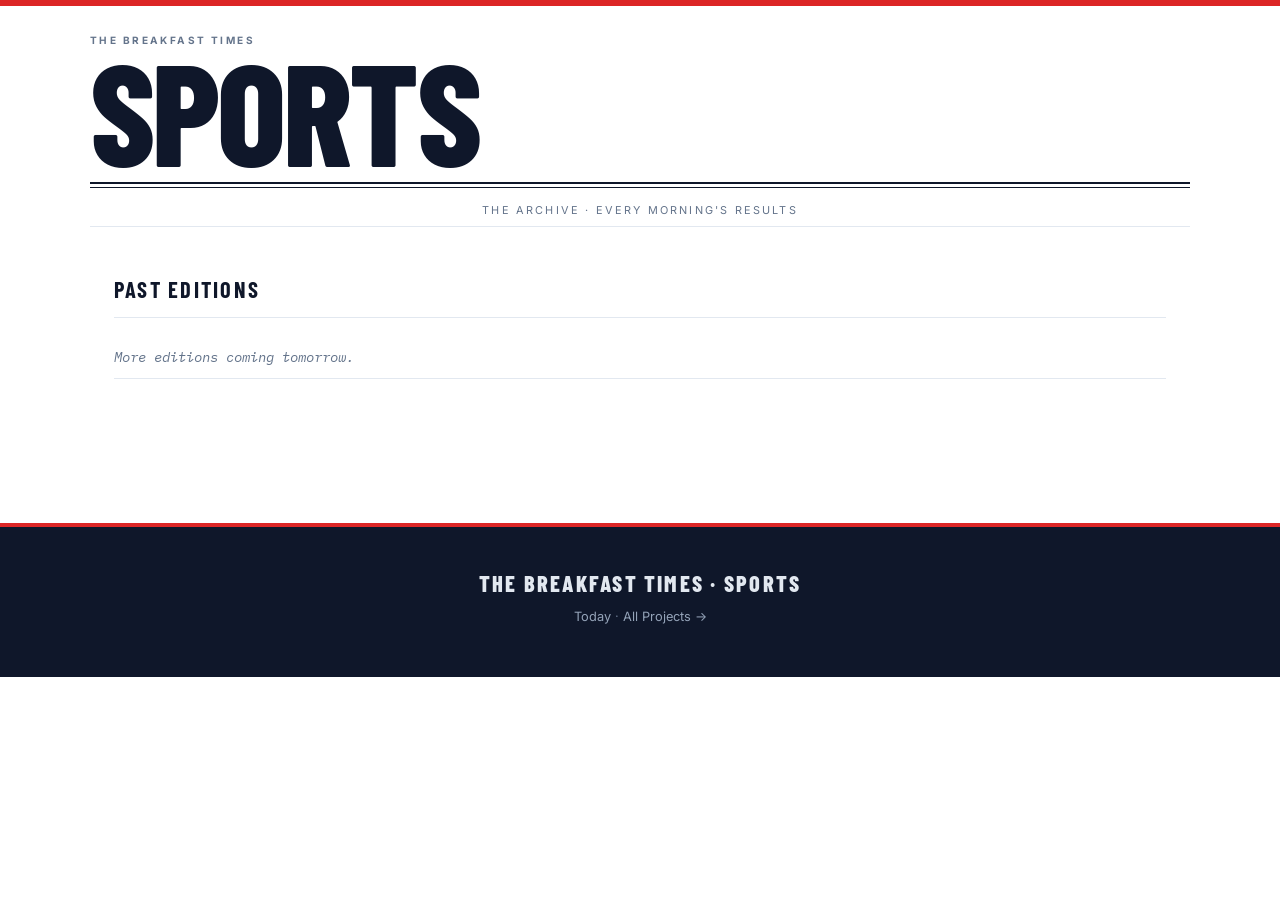
==== archive.html @ ad559685 "Initial commit: BT Sports Edition site structure" ====
<!DOCTYPE html>
<html lang="en">
<head>
<meta charset="utf-8">
<meta name="viewport" content="width=device-width, initial-scale=1">
<title>BT Sports — Archive</title>
<link rel="icon" href="assets/favicon.svg" type="image/svg+xml">
<link rel="preconnect" href="https://fonts.googleapis.com">
<link href="https://fonts.googleapis.com/css2?family=Barlow+Condensed:wght@700;800&family=Inter:wght@400;500&family=IBM+Plex+Mono:wght@400&display=swap" rel="stylesheet">
<link rel="stylesheet" href="assets/style.css">
<style>
  .arch-dow { font-family:'IBM Plex Mono',monospace; font-size:.72rem; color:var(--dim); margin-left:.8rem; }
</style>
</head>
<body>
<header class="masthead">
  <div class="mast-inner">
    <div class="mast-top">
      <div>
        <p class="mast-parent">The Breakfast Times</p>
        <h1 class="mast-title">SPORTS</h1>
      </div>
    </div>
    <div class="mast-rule"></div>
    <p class="tagline">The Archive · Every morning's results</p>
  </div>
</header>
<main class="content">
  <section class="archive-section">
    <h2 class="archive-h">Past Editions</h2>
    <ul class="archive-list">
      <li class="empty">More editions coming tomorrow.</li>
    </ul>
  </section>
</main>
<footer class="footer-band">
  <div class="footer-inner">
    <p class="foot-brand">THE BREAKFAST TIMES · SPORTS</p>
    <p class="foot-nav"><a href="index.html">Today</a> · <a href="https://adamdegoat.github.io">All Projects →</a></p>
  </div>
</footer>
</body>
</html>
---- assets/style.css ----
/* The Breakfast Times: Sports Edition
   Crisp white newsprint · Bold red · Barlow Condensed headlines */

:root {
  --paper:    #ffffff;
  --off:      #f8fafc;
  --ink:      #0f172a;
  --muted:    #64748b;
  --dim:      #94a3b8;
  --line:     #e2e8f0;
  --red:      #dc2626;
  --red2:     #ef4444;
  --green:    #15803d;
  --score-bg: #0f172a;
  color-scheme: light;
}

*  { box-sizing: border-box; margin: 0; padding: 0; }
html { scroll-behavior: smooth; }
body {
  background: var(--paper);
  color: var(--ink);
  font-family: 'Inter', system-ui, -apple-system, sans-serif;
  line-height: 1.6;
  -webkit-font-smoothing: antialiased;
}
a { color: var(--red); text-decoration: none; }
a:hover { color: var(--red2); }

/* ── Score ticker ─────────────────────────────────────────── */
.ticker {
  background: var(--score-bg);
  overflow: hidden;
  padding: .42rem 0;
  border-bottom: 3px solid var(--red);
}
.ticker-track {
  display: inline-flex;
  gap: 3rem;
  white-space: nowrap;
  animation: ticker-scroll 80s linear infinite;
}
.ticker:hover .ticker-track { animation-play-state: paused; }
@keyframes ticker-scroll {
  from { transform: translateX(0); }
  to   { transform: translateX(-50%); }
}
.tick-item {
  display: inline-flex;
  align-items: center;
  gap: .55rem;
  font-family: 'IBM Plex Mono', monospace;
  font-size: .68rem;
  letter-spacing: .03em;
}
.tick-sport  { color: #475569; font-size: .6rem; text-transform: uppercase; letter-spacing: .08em; }
.tick-result { color: #cbd5e1; }
.tick-win    { color: #4ade80; font-weight: 700; }
.tick-div    { color: #1e293b; }

/* ── Masthead ─────────────────────────────────────────────── */
.masthead {
  border-top: 6px solid var(--red);
  padding: 1.6rem 1.5rem .8rem;
}
.mast-inner {
  max-width: 1100px;
  margin: 0 auto;
}
.mast-top {
  display: flex;
  align-items: flex-end;
  justify-content: space-between;
  gap: 1.5rem;
}
.mast-parent {
  font-size: .63rem;
  font-weight: 700;
  text-transform: uppercase;
  letter-spacing: .24em;
  color: var(--muted);
  margin-bottom: .05rem;
}
.mast-title {
  font-family: 'Barlow Condensed', sans-serif;
  font-weight: 800;
  font-size: clamp(4.5rem, 14vw, 9rem);
  line-height: .85;
  text-transform: uppercase;
  letter-spacing: -.02em;
  color: var(--ink);
}
.mast-date-block {
  text-align: right;
  font-family: 'IBM Plex Mono', monospace;
  line-height: 1.55;
  flex: none;
}
.mast-edition  { font-size: .6rem; text-transform: uppercase; letter-spacing: .2em; color: var(--red); font-weight: 700; }
.mast-date-str { font-size: .82rem; font-weight: 700; color: var(--ink); }
.mast-coverage { font-size: .65rem; color: var(--muted); }
.mast-rule {
  border: none;
  border-top: 2px solid var(--ink);
  margin: .7rem 0 0;
  position: relative;
}
.mast-rule::after {
  content: '';
  display: block;
  border-top: 1px solid var(--ink);
  margin-top: 3px;
}
.tagline {
  font-size: .68rem;
  text-transform: uppercase;
  letter-spacing: .2em;
  color: var(--muted);
  text-align: center;
  padding: .42rem 0;
  border-bottom: 1px solid var(--line);
  margin-top: .45rem;
}

/* ── Main content ─────────────────────────────────────────── */
.content {
  max-width: 1100px;
  margin: 0 auto;
  padding: 0 1.5rem 4rem;
}

.day-narrative {
  font-family: 'Lora', Georgia, serif;
  font-style: italic;
  font-size: 1.05rem;
  line-height: 1.72;
  color: var(--muted);
  margin: 1.5rem 0 0;
  padding-bottom: 1.5rem;
  border-bottom: 1px solid var(--line);
}

/* ── Hero match ───────────────────────────────────────────── */
.hero {
  background: var(--score-bg);
  color: #e6edf3;
  border-radius: 10px;
  padding: 1.8rem 2rem;
  margin: 1.8rem 0 2.5rem;
}
.hero-label {
  font-family: 'Barlow Condensed', sans-serif;
  font-size: .85rem;
  font-weight: 700;
  text-transform: uppercase;
  letter-spacing: .22em;
  color: var(--red2);
  margin-bottom: .5rem;
}
.hero-headline {
  font-family: 'Barlow Condensed', sans-serif;
  font-weight: 800;
  font-size: clamp(1.8rem, 5vw, 2.8rem);
  line-height: 1.05;
  color: #fff;
  text-transform: uppercase;
  letter-spacing: -.01em;
  margin: 0 0 1.2rem;
}
.hero-score {
  display: flex;
  align-items: center;
  justify-content: center;
  gap: 1.5rem;
  margin: .6rem 0 1rem;
  flex-wrap: wrap;
}
.hero-team {
  font-family: 'Barlow Condensed', sans-serif;
  font-weight: 700;
  font-size: 1.7rem;
  flex: 1;
  min-width: 0;
  line-height: 1.1;
}
.hero-team.away { text-align: right; }
.hero-team.home { text-align: left; }
.hero-team.winner { color: #4ade80; }
.hero-team.loser  { color: #475569; }
.hero-nums {
  display: flex;
  align-items: center;
  gap: .5rem;
  flex: none;
}
.hero-num {
  font-family: 'IBM Plex Mono', monospace;
  font-size: 3.2rem;
  font-weight: 700;
  line-height: 1;
  min-width: 2rem;
  text-align: center;
}
.hero-num.win  { color: #4ade80; }
.hero-num.loss { color: #334155; }
.hero-sep   { color: #1e293b; font-size: 2.2rem; font-weight: 300; }
.hero-venue {
  font-family: 'IBM Plex Mono', monospace;
  font-size: .68rem;
  letter-spacing: .06em;
  color: #475569;
  text-align: center;
  margin: -.4rem 0 .8rem;
}
.hero-recap {
  font-family: 'Lora', Georgia, serif;
  font-style: italic;
  font-size: 1.02rem;
  line-height: 1.72;
  color: #94a3b8;
  padding-top: 1.2rem;
  border-top: 1px solid rgba(255,255,255,.07);
  margin: 0;
}

/* ── Sport sections ───────────────────────────────────────── */
.sport-section { margin: 2.5rem 0 0; }
.sport-header {
  display: flex;
  align-items: center;
  gap: .65rem;
  margin-bottom: 1rem;
  padding-bottom: .6rem;
  border-bottom: 1px solid var(--line);
}
.sport-emoji { font-size: 1.1rem; flex: none; }
.sport-name {
  font-family: 'Barlow Condensed', sans-serif;
  font-weight: 700;
  font-size: 1.3rem;
  text-transform: uppercase;
  letter-spacing: .1em;
}
.sport-count {
  font-family: 'IBM Plex Mono', monospace;
  font-size: .68rem;
  color: var(--dim);
  margin-left: auto;
}

/* ── Match cards grid ─────────────────────────────────────── */
.matches-grid {
  display: grid;
  grid-template-columns: repeat(auto-fill, minmax(240px, 1fr));
  gap: .9rem;
}
.match-card {
  border: 1px solid var(--line);
  border-radius: 8px;
  padding: .95rem 1.05rem;
  background: var(--off);
  transition: border-color .15s ease, box-shadow .15s ease;
}
.match-card:hover {
  border-color: var(--red);
  box-shadow: 0 4px 14px rgba(220,38,38,.09);
}
.team-block {
  display: flex;
  justify-content: space-between;
  align-items: stretch;
  gap: .6rem;
  margin-bottom: .6rem;
}
.team-rows { flex: 1; min-width: 0; display: flex; flex-direction: column; gap: .18rem; }
.team-name {
  font-family: 'Barlow Condensed', sans-serif;
  font-weight: 600;
  font-size: 1rem;
  letter-spacing: .01em;
  white-space: nowrap;
  overflow: hidden;
  text-overflow: ellipsis;
  line-height: 1.35;
}
.team-name.winner { color: var(--ink); font-weight: 700; }
.team-name.loser  { color: var(--muted); }
.score-col {
  display: flex;
  flex-direction: column;
  align-items: flex-end;
  gap: .18rem;
  flex: none;
}
.score-num {
  font-family: 'IBM Plex Mono', monospace;
  font-size: 1rem;
  font-weight: 700;
  line-height: 1.35;
  min-width: 1.6rem;
  text-align: right;
}
.score-num.win  { color: var(--green); }
.score-num.loss { color: var(--dim); }
.match-recap {
  font-size: .8rem;
  line-height: 1.52;
  color: var(--muted);
  padding-top: .55rem;
  border-top: 1px solid var(--line);
  margin: 0;
}

/* ── Archive page ─────────────────────────────────────────── */
.archive-section { margin: 2rem 0; }
.archive-h {
  font-family: 'Barlow Condensed', sans-serif;
  font-weight: 700;
  font-size: 1.4rem;
  text-transform: uppercase;
  letter-spacing: .1em;
  margin-bottom: 1rem;
  padding-bottom: .6rem;
  border-bottom: 1px solid var(--line);
}
.archive-list { list-style: none; }
.archive-list li {
  padding: .65rem 0;
  border-bottom: 1px solid var(--line);
  font-family: 'IBM Plex Mono', monospace;
  font-size: .9rem;
}
.archive-list li a { color: var(--ink); font-weight: 600; }
.archive-list li a:hover { color: var(--red); }
.archive-list .empty { color: var(--muted); font-style: italic; }

/* ── Footer ───────────────────────────────────────────────── */
.footer-band {
  background: var(--score-bg);
  color: #64748b;
  padding: 2.4rem 1.5rem;
  margin-top: 3rem;
  border-top: 4px solid var(--red);
}
.footer-inner {
  max-width: 1100px;
  margin: 0 auto;
  text-align: center;
}
.foot-brand {
  font-family: 'Barlow Condensed', sans-serif;
  font-weight: 800;
  font-size: 1.4rem;
  text-transform: uppercase;
  letter-spacing: .1em;
  color: #e2e8f0;
  margin-bottom: .35rem;
}
.foot-tag {
  font-size: .72rem;
  text-transform: uppercase;
  letter-spacing: .22em;
  margin-bottom: 1rem;
}
.foot-nav {
  font-size: .8rem;
  margin-bottom: .7rem;
}
.foot-nav a { color: #94a3b8; }
.foot-nav a:hover { color: var(--red2); }
.foot-fine { font-size: .68rem; color: #334155; }

/* ── Responsive ───────────────────────────────────────────── */
@media (max-width: 700px) {
  .masthead { padding: 1.2rem 1rem .6rem; }
  .mast-top { flex-direction: column; align-items: flex-start; gap: .5rem; }
  .mast-date-block { text-align: left; }
  .content { padding: 0 1rem 3rem; }
  .hero { padding: 1.3rem 1.1rem; border-radius: 8px; }
  .hero-score { gap: .8rem; }
  .hero-num { font-size: 2.4rem; }
  .matches-grid { grid-template-columns: 1fr 1fr; }
}
@media (max-width: 480px) {
  .matches-grid { grid-template-columns: 1fr; }
}
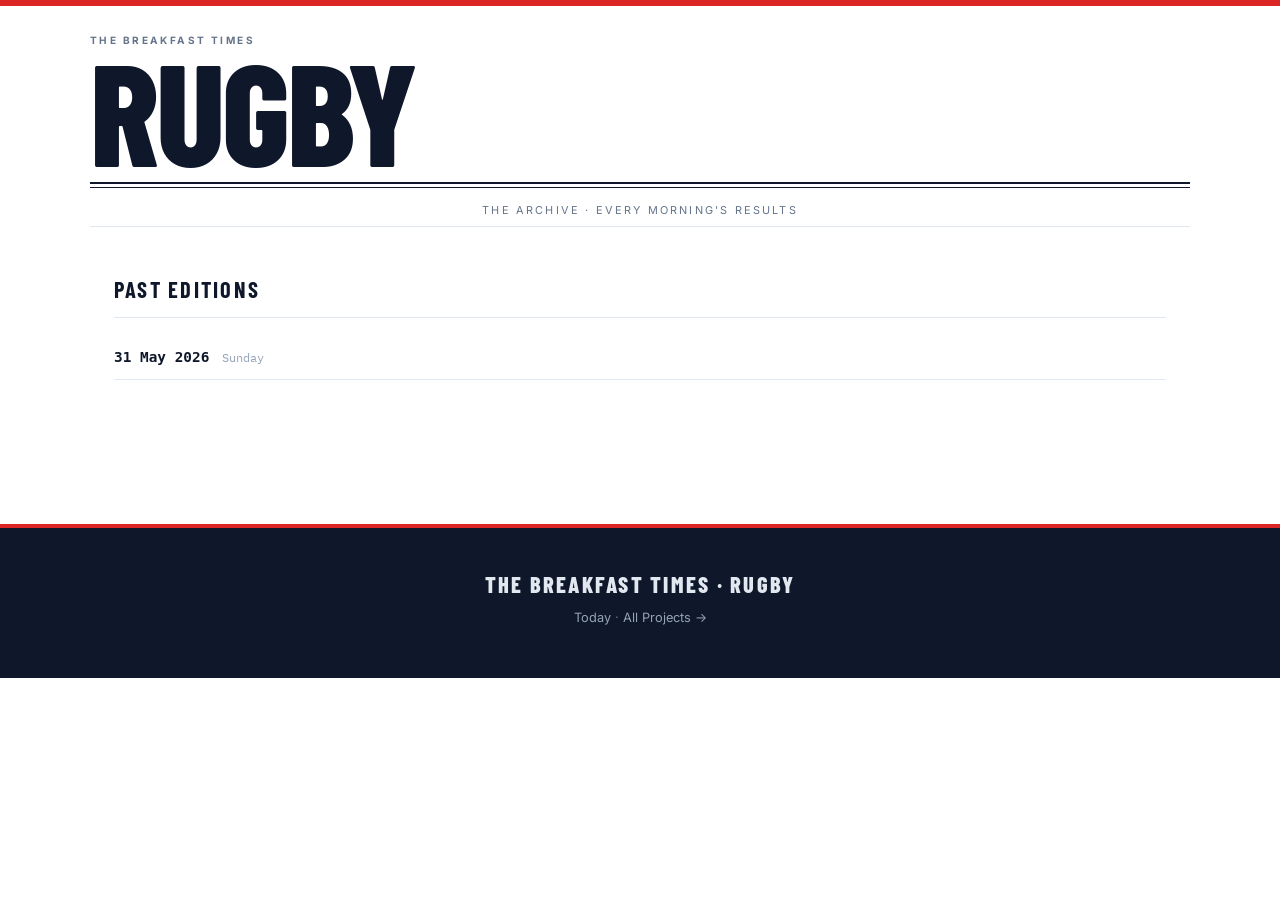
==== commit 71568fda: "Rugby digest 2026-05-31: 3 results, coaching tips" ====
--- a/archive.html
+++ b/archive.html
@@ -3,7 +3,7 @@
 <head>
 <meta charset="utf-8">
 <meta name="viewport" content="width=device-width, initial-scale=1">
-<title>BT Sports — Archive</title>
+<title>BT Rugby — Archive</title>
 <link rel="icon" href="assets/favicon.svg" type="image/svg+xml">
 <link rel="preconnect" href="https://fonts.googleapis.com">
 <link href="https://fonts.googleapis.com/css2?family=Barlow+Condensed:wght@700;800&family=Inter:wght@400;500&family=IBM+Plex+Mono:wght@400&display=swap" rel="stylesheet">
@@ -18,7 +18,7 @@
     <div class="mast-top">
       <div>
         <p class="mast-parent">The Breakfast Times</p>
-        <h1 class="mast-title">SPORTS</h1>
+        <h1 class="mast-title">RUGBY</h1>
       </div>
     </div>
     <div class="mast-rule"></div>
@@ -29,15 +29,15 @@
   <section class="archive-section">
     <h2 class="archive-h">Past Editions</h2>
     <ul class="archive-list">
-      <li class="empty">More editions coming tomorrow.</li>
+    <li><a href="digests/2026-05-31.html">31 May 2026</a><span class="arch-dow">Sunday</span></li>
     </ul>
   </section>
 </main>
 <footer class="footer-band">
   <div class="footer-inner">
-    <p class="foot-brand">THE BREAKFAST TIMES · SPORTS</p>
+    <p class="foot-brand">THE BREAKFAST TIMES · RUGBY</p>
     <p class="foot-nav"><a href="index.html">Today</a> · <a href="https://adamdegoat.github.io">All Projects →</a></p>
   </div>
 </footer>
 </body>
-</html>
+</html>
--- a/assets/style.css
+++ b/assets/style.css
@@ -140,7 +140,7 @@
   border-bottom: 1px solid var(--line);
 }
 
-/* ── Hero match ───────────────────────────────────────────── */
+/* ── Hero match with club badges ──────────────────────────── */
 .hero {
   background: var(--score-bg);
   color: #e6edf3;
@@ -165,33 +165,59 @@
   color: #fff;
   text-transform: uppercase;
   letter-spacing: -.01em;
-  margin: 0 0 1.2rem;
-}
-.hero-score {
-  display: flex;
-  align-items: center;
-  justify-content: center;
-  gap: 1.5rem;
-  margin: .6rem 0 1rem;
+  margin: 0 0 1rem;
+}
+.hero-matchup {
+  display: flex;
+  align-items: center;
+  justify-content: space-between;
+  gap: 1rem;
+  margin: .8rem 0 .6rem;
   flex-wrap: wrap;
 }
-.hero-team {
-  font-family: 'Barlow Condensed', sans-serif;
-  font-weight: 700;
-  font-size: 1.7rem;
+.hero-club {
+  display: flex;
+  flex-direction: column;
+  align-items: center;
+  gap: .55rem;
   flex: 1;
   min-width: 0;
-  line-height: 1.1;
-}
-.hero-team.away { text-align: right; }
-.hero-team.home { text-align: left; }
-.hero-team.winner { color: #4ade80; }
-.hero-team.loser  { color: #475569; }
-.hero-nums {
+}
+.hero-badge {
+  width: 90px;
+  height: 90px;
+  object-fit: contain;
+  filter: drop-shadow(0 4px 12px rgba(0,0,0,.5));
+  transition: transform .2s ease;
+}
+.hero:hover .hero-badge { transform: scale(1.05); }
+.badge-missing.hero-badge {
+  display: block;
+  width: 90px;
+  height: 90px;
+  background: rgba(255,255,255,.05);
+  border-radius: 50%;
+  border: 1px solid rgba(255,255,255,.08);
+}
+.hero-club-name {
+  font-family: 'Barlow Condensed', sans-serif;
+  font-weight: 700;
+  font-size: 1.3rem;
+  text-align: center;
+  line-height: 1.15;
+  max-width: 10rem;
+}
+.hero-club.winner .hero-club-name { color: #4ade80; }
+.hero-club.loser  .hero-club-name { color: #64748b; }
+.hero-scoreline {
   display: flex;
   align-items: center;
   gap: .5rem;
   flex: none;
+  padding: .6rem 1.2rem;
+  background: rgba(255,255,255,.04);
+  border: 1px solid rgba(255,255,255,.06);
+  border-radius: 10px;
 }
 .hero-num {
   font-family: 'IBM Plex Mono', monospace;
@@ -210,7 +236,7 @@
   letter-spacing: .06em;
   color: #475569;
   text-align: center;
-  margin: -.4rem 0 .8rem;
+  margin: .2rem 0 .8rem;
 }
 .hero-recap {
   font-family: 'Lora', Georgia, serif;
@@ -248,10 +274,10 @@
   margin-left: auto;
 }
 
-/* ── Match cards grid ─────────────────────────────────────── */
+/* ── Match cards with club badges ─────────────────────────── */
 .matches-grid {
   display: grid;
-  grid-template-columns: repeat(auto-fill, minmax(240px, 1fr));
+  grid-template-columns: repeat(auto-fill, minmax(250px, 1fr));
   gap: .9rem;
 }
 .match-card {
@@ -265,14 +291,31 @@
   border-color: var(--red);
   box-shadow: 0 4px 14px rgba(220,38,38,.09);
 }
-.team-block {
-  display: flex;
-  justify-content: space-between;
-  align-items: stretch;
-  gap: .6rem;
-  margin-bottom: .6rem;
-}
-.team-rows { flex: 1; min-width: 0; display: flex; flex-direction: column; gap: .18rem; }
+.match-teams {
+  display: flex;
+  flex-direction: column;
+  gap: .5rem;
+  margin-bottom: .7rem;
+}
+.match-team {
+  display: flex;
+  align-items: center;
+  gap: .55rem;
+}
+.team-badge {
+  width: 32px;
+  height: 32px;
+  object-fit: contain;
+  flex: none;
+  border-radius: 3px;
+}
+.badge-missing.team-badge {
+  display: block;
+  width: 32px;
+  height: 32px;
+  background: var(--line);
+  border-radius: 50%;
+}
 .team-name {
   font-family: 'Barlow Condensed', sans-serif;
   font-weight: 600;
@@ -281,24 +324,20 @@
   white-space: nowrap;
   overflow: hidden;
   text-overflow: ellipsis;
-  line-height: 1.35;
-}
-.team-name.winner { color: var(--ink); font-weight: 700; }
-.team-name.loser  { color: var(--muted); }
-.score-col {
-  display: flex;
-  flex-direction: column;
-  align-items: flex-end;
-  gap: .18rem;
+  flex: 1;
+  min-width: 0;
+  line-height: 1.3;
+}
+.match-team.winner .team-name { color: var(--ink); font-weight: 700; }
+.match-team.loser  .team-name { color: var(--muted); }
+.score-num {
+  font-family: 'IBM Plex Mono', monospace;
+  font-size: 1rem;
+  font-weight: 700;
+  line-height: 1.3;
+  min-width: 1.8rem;
+  text-align: right;
   flex: none;
-}
-.score-num {
-  font-family: 'IBM Plex Mono', monospace;
-  font-size: 1rem;
-  font-weight: 700;
-  line-height: 1.35;
-  min-width: 1.6rem;
-  text-align: right;
 }
 .score-num.win  { color: var(--green); }
 .score-num.loss { color: var(--dim); }
@@ -308,6 +347,74 @@
   color: var(--muted);
   padding-top: .55rem;
   border-top: 1px solid var(--line);
+  margin: 0;
+}
+
+/* ── Coaching Corner ──────────────────────────────────────── */
+.tips-section {
+  margin: 3.5rem 0 0;
+  background: #052e16;
+  border-radius: 12px;
+  padding: 2rem 1.8rem 2.2rem;
+  border: 1px solid #14532d;
+}
+.tips-header { margin-bottom: 1.6rem; text-align: center; }
+.tips-title {
+  font-family: 'Barlow Condensed', sans-serif;
+  font-weight: 800;
+  font-size: 2rem;
+  text-transform: uppercase;
+  letter-spacing: .12em;
+  color: #bbf7d0;
+  margin: 0 0 .3rem;
+}
+.tips-sub {
+  font-size: .72rem;
+  text-transform: uppercase;
+  letter-spacing: .18em;
+  color: #4ade80;
+  font-weight: 600;
+}
+.tips-grid {
+  display: grid;
+  grid-template-columns: repeat(auto-fill, minmax(190px, 1fr));
+  gap: 1rem;
+}
+.tip-card {
+  background: rgba(255,255,255,.04);
+  border: 1px solid rgba(74,222,128,.14);
+  border-radius: 8px;
+  padding: 1.1rem 1rem;
+}
+.tip-cat-row {
+  display: flex;
+  align-items: center;
+  gap: .45rem;
+  margin-bottom: .55rem;
+}
+.tip-icon { font-size: 1.05rem; flex: none; }
+.tip-cat {
+  font-family: 'IBM Plex Mono', monospace;
+  font-size: .62rem;
+  font-weight: 700;
+  letter-spacing: .14em;
+  color: #4ade80;
+  text-transform: uppercase;
+}
+.tip-title {
+  font-family: 'Barlow Condensed', sans-serif;
+  font-weight: 700;
+  font-size: 1.05rem;
+  text-transform: uppercase;
+  letter-spacing: .04em;
+  color: #f0fdf4;
+  margin: 0 0 .5rem;
+  line-height: 1.15;
+}
+.tip-body {
+  font-size: .8rem;
+  line-height: 1.58;
+  color: #86efac;
   margin: 0;
 }
 
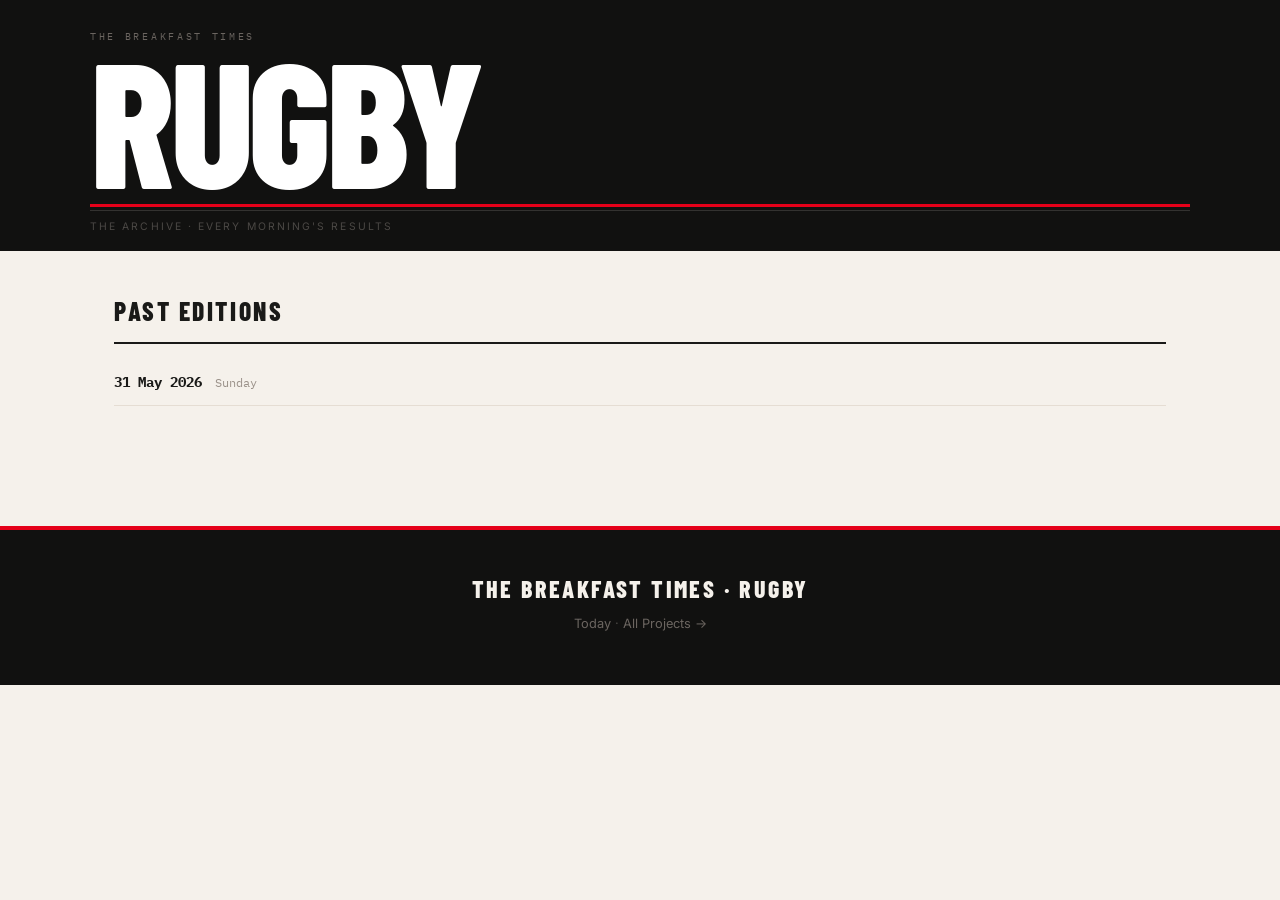
==== commit e04b91ec: "Rugby 2026-05-31 — Clarkson edition: 3 results + sommelier" ====
--- a/archive.html
+++ b/archive.html
@@ -1,30 +1,19 @@
 <!DOCTYPE html>
-<html lang="en">
-<head>
-<meta charset="utf-8">
-<meta name="viewport" content="width=device-width, initial-scale=1">
+<html lang="en"><head>
+<meta charset="utf-8"><meta name="viewport" content="width=device-width, initial-scale=1">
 <title>BT Rugby — Archive</title>
 <link rel="icon" href="assets/favicon.svg" type="image/svg+xml">
 <link rel="preconnect" href="https://fonts.googleapis.com">
 <link href="https://fonts.googleapis.com/css2?family=Barlow+Condensed:wght@700;800&family=Inter:wght@400;500&family=IBM+Plex+Mono:wght@400&display=swap" rel="stylesheet">
 <link rel="stylesheet" href="assets/style.css">
-<style>
-  .arch-dow { font-family:'IBM Plex Mono',monospace; font-size:.72rem; color:var(--dim); margin-left:.8rem; }
-</style>
-</head>
-<body>
-<header class="masthead">
-  <div class="mast-inner">
-    <div class="mast-top">
-      <div>
-        <p class="mast-parent">The Breakfast Times</p>
-        <h1 class="mast-title">RUGBY</h1>
-      </div>
-    </div>
-    <div class="mast-rule"></div>
-    <p class="tagline">The Archive · Every morning's results</p>
-  </div>
-</header>
+<style>.arch-dow{font-family:'IBM Plex Mono',monospace;font-size:.72rem;color:var(--dim);margin-left:.8rem}</style>
+</head><body>
+<header class="masthead"><div class="mast-inner">
+  <p class="mast-parent">The Breakfast Times</p>
+  <div class="mast-main-row"><h1 class="mast-title">RUGBY</h1></div>
+  <div class="mast-rule-double"><div class="mast-rule-thick"></div><div class="mast-rule-thin"></div></div>
+  <p class="mast-tagline">The Archive · Every morning's results</p>
+</div></header>
 <main class="content">
   <section class="archive-section">
     <h2 class="archive-h">Past Editions</h2>
@@ -33,11 +22,8 @@
     </ul>
   </section>
 </main>
-<footer class="footer-band">
-  <div class="footer-inner">
-    <p class="foot-brand">THE BREAKFAST TIMES · RUGBY</p>
-    <p class="foot-nav"><a href="index.html">Today</a> · <a href="https://adamdegoat.github.io">All Projects →</a></p>
-  </div>
-</footer>
-</body>
-</html>+<footer class="footer-band"><div class="footer-inner">
+  <p class="foot-brand">THE BREAKFAST TIMES · RUGBY</p>
+  <p class="foot-nav"><a href="index.html">Today</a> · <a href="https://adamdegoat.github.io">All Projects →</a></p>
+</div></footer>
+</body></html>
--- a/assets/style.css
+++ b/assets/style.css
@@ -1,24 +1,26 @@
-/* The Breakfast Times: Sports Edition
-   Crisp white newsprint · Bold red · Barlow Condensed headlines */
+/* The Breakfast Times: Rugby — Clarkson Edition
+   Warm newsprint · Massive headlines · Wine-bar sommelier */
 
 :root {
-  --paper:    #ffffff;
-  --off:      #f8fafc;
-  --ink:      #0f172a;
-  --muted:    #64748b;
-  --dim:      #94a3b8;
-  --line:     #e2e8f0;
-  --red:      #dc2626;
-  --red2:     #ef4444;
-  --green:    #15803d;
-  --score-bg: #0f172a;
+  --bg:      #f5f1eb;
+  --card:    #fffcf7;
+  --ink:     #1a1a18;
+  --muted:   #6b6560;
+  --dim:     #9a9189;
+  --line:    #e5ddd3;
+  --red:     #e50019;
+  --red2:    #ff1f32;
+  --dark:    #111110;
+  --dark2:   #1c1b19;
+  --gold:    #b8841a;
+  --gold2:   #e8a82c;
   color-scheme: light;
 }
 
-*  { box-sizing: border-box; margin: 0; padding: 0; }
+* { box-sizing: border-box; margin: 0; padding: 0; }
 html { scroll-behavior: smooth; }
 body {
-  background: var(--paper);
+  background: var(--bg);
   color: var(--ink);
   font-family: 'Inter', system-ui, -apple-system, sans-serif;
   line-height: 1.6;
@@ -29,9 +31,9 @@
 
 /* ── Score ticker ─────────────────────────────────────────── */
 .ticker {
-  background: var(--score-bg);
+  background: var(--dark);
   overflow: hidden;
-  padding: .42rem 0;
+  padding: .45rem 0;
   border-bottom: 3px solid var(--red);
 }
 .ticker-track {
@@ -48,446 +50,775 @@
 .tick-item {
   display: inline-flex;
   align-items: center;
-  gap: .55rem;
+  gap: .6rem;
   font-family: 'IBM Plex Mono', monospace;
   font-size: .68rem;
-  letter-spacing: .03em;
-}
-.tick-sport  { color: #475569; font-size: .6rem; text-transform: uppercase; letter-spacing: .08em; }
-.tick-result { color: #cbd5e1; }
-.tick-win    { color: #4ade80; font-weight: 700; }
-.tick-div    { color: #1e293b; }
-
-/* ── Masthead ─────────────────────────────────────────────── */
+  letter-spacing: .04em;
+}
+.tick-sport  { color: #4b4845; font-size: .6rem; text-transform: uppercase; letter-spacing: .1em; }
+.tick-result { color: #c8c0b8; }
+.tick-win    { color: #f0b429; font-weight: 700; }
+
+/* ── Masthead — large & dramatic ──────────────────────────── */
 .masthead {
-  border-top: 6px solid var(--red);
-  padding: 1.6rem 1.5rem .8rem;
-}
-.mast-inner {
-  max-width: 1100px;
-  margin: 0 auto;
-}
-.mast-top {
+  background: var(--dark);
+  color: #f5f1eb;
+  padding: 1.8rem 1.5rem 1rem;
+}
+.mast-inner { max-width: 1100px; margin: 0 auto; }
+.mast-parent {
+  font-family: 'IBM Plex Mono', monospace;
+  font-size: .6rem;
+  text-transform: uppercase;
+  letter-spacing: .28em;
+  color: #6b6560;
+  margin-bottom: .2rem;
+}
+.mast-main-row {
   display: flex;
   align-items: flex-end;
   justify-content: space-between;
-  gap: 1.5rem;
-}
-.mast-parent {
-  font-size: .63rem;
-  font-weight: 700;
-  text-transform: uppercase;
-  letter-spacing: .24em;
-  color: var(--muted);
-  margin-bottom: .05rem;
+  gap: 1rem;
 }
 .mast-title {
   font-family: 'Barlow Condensed', sans-serif;
   font-weight: 800;
-  font-size: clamp(4.5rem, 14vw, 9rem);
-  line-height: .85;
-  text-transform: uppercase;
-  letter-spacing: -.02em;
-  color: var(--ink);
+  font-size: clamp(5rem, 18vw, 11rem);
+  line-height: .82;
+  text-transform: uppercase;
+  letter-spacing: -.03em;
+  color: #fff;
 }
 .mast-date-block {
+  font-family: 'IBM Plex Mono', monospace;
   text-align: right;
-  font-family: 'IBM Plex Mono', monospace;
-  line-height: 1.55;
+  line-height: 1.6;
   flex: none;
-}
-.mast-edition  { font-size: .6rem; text-transform: uppercase; letter-spacing: .2em; color: var(--red); font-weight: 700; }
-.mast-date-str { font-size: .82rem; font-weight: 700; color: var(--ink); }
-.mast-coverage { font-size: .65rem; color: var(--muted); }
-.mast-rule {
-  border: none;
-  border-top: 2px solid var(--ink);
-  margin: .7rem 0 0;
-  position: relative;
-}
-.mast-rule::after {
-  content: '';
-  display: block;
-  border-top: 1px solid var(--ink);
-  margin-top: 3px;
-}
-.tagline {
-  font-size: .68rem;
+  padding-bottom: .4rem;
+}
+.mast-edition  { font-size: .58rem; text-transform: uppercase; letter-spacing: .22em; color: var(--red); font-weight: 700; }
+.mast-date-str { font-size: .82rem; font-weight: 700; color: #f5f1eb; }
+.mast-coverage { font-size: .65rem; color: #6b6560; }
+.mast-rule-double { margin: .8rem 0 0; }
+.mast-rule-thick  { border-top: 3px solid var(--red); }
+.mast-rule-thin   { border-top: 1px solid #333230; margin-top: 3px; }
+.mast-tagline {
+  font-size: .65rem;
   text-transform: uppercase;
   letter-spacing: .2em;
-  color: var(--muted);
-  text-align: center;
-  padding: .42rem 0;
-  border-bottom: 1px solid var(--line);
-  margin-top: .45rem;
+  color: #4b4845;
+  padding: .45rem 0 0;
 }
 
 /* ── Main content ─────────────────────────────────────────── */
 .content {
   max-width: 1100px;
   margin: 0 auto;
-  padding: 0 1.5rem 4rem;
-}
-
+  padding: 0 1.5rem 5rem;
+}
+
+/* ── Day narrative (pull-quote style) ────────────────────── */
 .day-narrative {
+  font-family: 'Lora', Georgia, serif;
+  font-style: italic;
+  font-size: 1.18rem;
+  line-height: 1.68;
+  color: var(--ink);
+  margin: 2rem 0 0;
+  padding: 1.5rem 0 1.5rem 1.8rem;
+  border-left: 4px solid var(--red);
+  border-bottom: 1px solid var(--line);
+}
+
+/* ── Hero — big & cinematic ───────────────────────────────── */
+.hero {
+  background: var(--dark);
+  color: #f0ebe2;
+  border-radius: 0;
+  padding: 2.5rem 2.2rem 2.2rem;
+  margin: 2rem -1.5rem 0;
+  position: relative;
+  overflow: hidden;
+}
+.hero::before {
+  content: '';
+  position: absolute;
+  top: 0; left: 0; right: 0;
+  height: 4px;
+  background: var(--red);
+}
+.hero-eyebrow {
+  font-family: 'IBM Plex Mono', monospace;
+  font-size: .65rem;
+  text-transform: uppercase;
+  letter-spacing: .22em;
+  color: var(--red);
+  font-weight: 700;
+  margin-bottom: .7rem;
+}
+.hero-league { color: #6b6560; }
+.hero-headline {
+  font-family: 'Barlow Condensed', sans-serif;
+  font-weight: 800;
+  font-size: clamp(2.2rem, 6vw, 4rem);
+  line-height: .95;
+  color: #fff;
+  text-transform: uppercase;
+  letter-spacing: -.02em;
+  margin: 0 0 1.5rem;
+  max-width: 20ch;
+}
+.hero-matchup {
+  display: flex;
+  align-items: center;
+  justify-content: space-between;
+  gap: 1.5rem;
+  margin: 0 0 1rem;
+  flex-wrap: wrap;
+}
+.hero-club {
+  display: flex;
+  flex-direction: column;
+  align-items: center;
+  gap: .6rem;
+  flex: 1;
+  min-width: 0;
+}
+.hero-badge {
+  width: 100px; height: 100px;
+  object-fit: contain;
+  filter: drop-shadow(0 6px 16px rgba(0,0,0,.6));
+  transition: transform .25s ease;
+}
+.hero:hover .hero-badge { transform: scale(1.06); }
+.badge-missing.hero-badge {
+  display: block;
+  width: 100px; height: 100px;
+  background: rgba(255,255,255,.04);
+  border-radius: 50%;
+  border: 1px solid rgba(255,255,255,.06);
+}
+.hero-club-name {
+  font-family: 'Barlow Condensed', sans-serif;
+  font-weight: 700;
+  font-size: 1.45rem;
+  text-align: center;
+  line-height: 1.1;
+  max-width: 9rem;
+}
+.hero-club.winner .hero-club-name { color: #f0b429; }
+.hero-club.loser  .hero-club-name { color: #4b4845; }
+.hero-scoreline {
+  display: flex;
+  align-items: center;
+  gap: .6rem;
+  flex: none;
+}
+.hero-num {
+  font-family: 'Barlow Condensed', sans-serif;
+  font-weight: 800;
+  font-size: 5.5rem;
+  line-height: 1;
+  min-width: 2.5rem;
+  text-align: center;
+  letter-spacing: -.04em;
+}
+.hero-num.win  { color: #f0b429; }
+.hero-num.loss { color: #2a2927; }
+.hero-sep { color: #2a2927; font-size: 3.5rem; font-weight: 300; line-height: 1; }
+.hero-venue {
+  font-family: 'IBM Plex Mono', monospace;
+  font-size: .65rem;
+  letter-spacing: .08em;
+  color: #4b4845;
+  text-align: center;
+  margin: -.2rem 0 .8rem;
+}
+.hero-recap {
   font-family: 'Lora', Georgia, serif;
   font-style: italic;
   font-size: 1.05rem;
   line-height: 1.72;
+  color: #9a9189;
+  padding-top: 1.4rem;
+  border-top: 1px solid rgba(255,255,255,.06);
+  margin: 0 0 1.2rem;
+}
+.hero-verdict {
+  display: inline-block;
+  background: var(--vc, #475569);
+  color: #fff;
+  font-family: 'Barlow Condensed', sans-serif;
+  font-weight: 800;
+  font-size: .85rem;
+  text-transform: uppercase;
+  letter-spacing: .16em;
+  padding: .35rem .9rem;
+  border-radius: 3px;
+}
+
+/* ── Editorial section header ─────────────────────────────── */
+.editorial-header {
+  margin: 0 0 1.6rem;
+  text-align: center;
+  padding: 2.5rem 0 0;
+}
+.editorial-rule {
+  border-top: 2px solid var(--ink);
+  margin: .5rem 0;
+}
+.editorial-title {
+  font-family: 'Barlow Condensed', sans-serif;
+  font-weight: 800;
+  font-size: 2.2rem;
+  text-transform: uppercase;
+  letter-spacing: .1em;
+  margin: .5rem 0;
+}
+.editorial-sub {
+  font-family: 'Lora', Georgia, serif;
+  font-style: italic;
+  font-size: .9rem;
   color: var(--muted);
-  margin: 1.5rem 0 0;
-  padding-bottom: 1.5rem;
-  border-bottom: 1px solid var(--line);
-}
-
-/* ── Hero match with club badges ──────────────────────────── */
-.hero {
-  background: var(--score-bg);
-  color: #e6edf3;
-  border-radius: 10px;
-  padding: 1.8rem 2rem;
-  margin: 1.8rem 0 2.5rem;
-}
-.hero-label {
-  font-family: 'Barlow Condensed', sans-serif;
-  font-size: .85rem;
+  display: block;
+  margin: .3rem 0;
+}
+
+/* ── League sections ──────────────────────────────────────── */
+.sport-section { margin: 2rem 0 0; }
+.section-rule-header {
+  display: flex;
+  align-items: center;
+  gap: .65rem;
+  margin-bottom: 1rem;
+  padding-bottom: .55rem;
+  border-bottom: 2px solid var(--ink);
+}
+.sport-emoji { font-size: 1.1rem; flex: none; }
+.sport-name {
+  font-family: 'Barlow Condensed', sans-serif;
   font-weight: 700;
-  text-transform: uppercase;
-  letter-spacing: .22em;
-  color: var(--red2);
-  margin-bottom: .5rem;
-}
-.hero-headline {
+  font-size: 1.4rem;
+  text-transform: uppercase;
+  letter-spacing: .1em;
+}
+.sport-count {
+  font-family: 'IBM Plex Mono', monospace;
+  font-size: .65rem;
+  color: var(--dim);
+  margin-left: auto;
+}
+
+/* ── Match cards ──────────────────────────────────────────── */
+.matches-grid {
+  display: grid;
+  grid-template-columns: repeat(auto-fill, minmax(250px, 1fr));
+  gap: 1rem;
+}
+.match-card {
+  border: 1px solid var(--line);
+  border-radius: 6px;
+  padding: 1rem;
+  background: var(--card);
+  display: flex;
+  flex-direction: column;
+  gap: .6rem;
+  transition: border-color .15s, box-shadow .15s;
+}
+.match-card:hover {
+  border-color: var(--ink);
+  box-shadow: 4px 4px 0 var(--ink);
+  transform: translate(-2px,-2px);
+}
+.match-teams { display: flex; flex-direction: column; gap: .45rem; }
+.match-team  { display: flex; align-items: center; gap: .5rem; }
+.team-badge  {
+  width: 30px; height: 30px;
+  object-fit: contain; flex: none; border-radius: 3px;
+}
+.badge-missing.team-badge {
+  display: block; width: 30px; height: 30px;
+  background: var(--line); border-radius: 50%;
+}
+.team-name {
+  font-family: 'Barlow Condensed', sans-serif;
+  font-weight: 600;
+  font-size: 1rem;
+  letter-spacing: .01em;
+  flex: 1; min-width: 0;
+  white-space: nowrap;
+  overflow: hidden;
+  text-overflow: ellipsis;
+  line-height: 1.3;
+}
+.match-team.winner .team-name { color: var(--ink); font-weight: 800; }
+.match-team.loser  .team-name { color: var(--muted); }
+.score-num {
   font-family: 'Barlow Condensed', sans-serif;
   font-weight: 800;
-  font-size: clamp(1.8rem, 5vw, 2.8rem);
-  line-height: 1.05;
+  font-size: 1.25rem;
+  line-height: 1.2;
+  min-width: 2rem;
+  text-align: right;
+  flex: none;
+}
+.score-num.win  { color: var(--ink); }
+.score-num.loss { color: var(--dim); }
+.match-recap {
+  font-size: .78rem;
+  line-height: 1.52;
+  color: var(--muted);
+  padding-top: .5rem;
+  border-top: 1px solid var(--line);
+  margin: 0;
+}
+.verdict-badge {
+  display: inline-block;
+  background: var(--vc, #475569);
   color: #fff;
+  font-family: 'Barlow Condensed', sans-serif;
+  font-weight: 800;
+  font-size: .7rem;
+  text-transform: uppercase;
+  letter-spacing: .14em;
+  padding: .22rem .65rem;
+  border-radius: 3px;
+  align-self: flex-start;
+}
+
+/* ── Weekly match highlight ───────────────────────────────── */
+.weekly-highlight {
+  margin: 2.5rem -1.5rem 0;
+  background: #1a1915;
+  border-top: 4px solid #f0b429;
+  padding: 2.5rem 2.2rem 2.2rem;
+  color: #f0ebe2;
+}
+.wh-eyebrow {
+  font-family: 'IBM Plex Mono', monospace;
+  font-size: .62rem; font-weight: 700;
+  text-transform: uppercase; letter-spacing: .22em;
+  color: #f0b429; margin-bottom: .6rem;
+}
+.wh-headline {
+  font-family: 'Barlow Condensed', sans-serif;
+  font-weight: 800;
+  font-size: clamp(1.8rem, 5vw, 3rem);
   text-transform: uppercase;
   letter-spacing: -.01em;
-  margin: 0 0 1rem;
-}
-.hero-matchup {
+  color: #fff;
+  margin: 0 0 .7rem;
+  line-height: .95;
+}
+.wh-why {
+  font-family: 'Lora', Georgia, serif;
+  font-style: italic;
+  font-size: .98rem;
+  color: #f0b429;
+  margin: 0 0 1.4rem;
+  line-height: 1.6;
+}
+.wh-matchup {
   display: flex;
   align-items: center;
   justify-content: space-between;
   gap: 1rem;
-  margin: .8rem 0 .6rem;
+  padding: 1.4rem;
+  background: rgba(255,255,255,.04);
+  border-radius: 6px;
+  margin-bottom: 1.4rem;
   flex-wrap: wrap;
 }
-.hero-club {
+.wh-club { display: flex; flex-direction: column; align-items: center; gap: .4rem; flex: 1; min-width: 0; }
+.wh-badge {
+  width: 64px; height: 64px;
+  object-fit: contain;
+  filter: drop-shadow(0 3px 10px rgba(0,0,0,.5));
+}
+.badge-missing.wh-badge {
+  display: block; width: 64px; height: 64px;
+  background: rgba(255,255,255,.06); border-radius: 50%;
+}
+.wh-club-name {
+  font-family: 'Barlow Condensed', sans-serif;
+  font-weight: 700; font-size: 1.1rem;
+  text-align: center; line-height: 1.15; max-width: 8rem;
+}
+.wh-club.winner .wh-club-name { color: #f0b429; }
+.wh-club.loser  .wh-club-name { color: #4b4845; }
+.wh-score { font-family: 'Barlow Condensed', sans-serif; font-weight: 800; font-size: 2.5rem; line-height: 1; }
+.wh-score.win  { color: #f0b429; }
+.wh-score.loss { color: #2a2927; }
+.wh-meta { display: flex; flex-direction: column; align-items: center; gap: .3rem; flex: none; }
+.wh-league { font-family: 'IBM Plex Mono', monospace; font-size: .62rem; text-transform: uppercase; letter-spacing: .12em; color: #f0b429; }
+.wh-date   { font-family: 'IBM Plex Mono', monospace; font-size: .7rem; color: #4b4845; }
+.wh-deep-dive {
+  font-size: .9rem; line-height: 1.7;
+  color: #9a9189; margin: 0 0 1.1rem;
+}
+.wh-tactical {
+  border-left: 3px solid #f0b429;
+  padding: .8rem 1rem;
+  background: rgba(240,180,41,.06);
+  border-radius: 0 5px 5px 0;
+}
+.wh-tac-label {
+  font-family: 'IBM Plex Mono', monospace;
+  font-size: .58rem; font-weight: 700;
+  text-transform: uppercase; letter-spacing: .16em;
+  color: #f0b429; display: block; margin-bottom: .35rem;
+}
+.wh-tac-body { font-size: .82rem; line-height: 1.55; color: #c8bfb4; margin: 0; }
+
+/* ── Featured fixtures ────────────────────────────────────── */
+.featured-section { margin: 0; }
+.fixture-grid {
+  display: grid;
+  grid-template-columns: repeat(auto-fill, minmax(300px, 1fr));
+  gap: 1rem;
+}
+.fixture-card {
+  border: 1px solid var(--line);
+  border-top: 3px solid var(--ink);
+  border-radius: 0 0 6px 6px;
+  padding: 1.2rem;
+  background: var(--card);
   display: flex;
   flex-direction: column;
+  gap: .7rem;
+  transition: border-color .15s, box-shadow .15s;
+}
+.fixture-card:hover {
+  border-top-color: var(--red);
+  box-shadow: 0 4px 20px rgba(0,0,0,.08);
+}
+.fix-header {
+  display: flex;
+  justify-content: space-between;
   align-items: center;
-  gap: .55rem;
-  flex: 1;
-  min-width: 0;
-}
-.hero-badge {
-  width: 90px;
-  height: 90px;
-  object-fit: contain;
-  filter: drop-shadow(0 4px 12px rgba(0,0,0,.5));
-  transition: transform .2s ease;
-}
-.hero:hover .hero-badge { transform: scale(1.05); }
-.badge-missing.hero-badge {
-  display: block;
-  width: 90px;
-  height: 90px;
-  background: rgba(255,255,255,.05);
-  border-radius: 50%;
-  border: 1px solid rgba(255,255,255,.08);
-}
-.hero-club-name {
-  font-family: 'Barlow Condensed', sans-serif;
-  font-weight: 700;
-  font-size: 1.3rem;
-  text-align: center;
-  line-height: 1.15;
-  max-width: 10rem;
-}
-.hero-club.winner .hero-club-name { color: #4ade80; }
-.hero-club.loser  .hero-club-name { color: #64748b; }
-.hero-scoreline {
+}
+.fix-league {
+  font-family: 'IBM Plex Mono', monospace;
+  font-size: .6rem; font-weight: 700;
+  text-transform: uppercase; letter-spacing: .14em;
+  color: var(--red);
+}
+.fix-date {
+  font-family: 'IBM Plex Mono', monospace;
+  font-size: .62rem; color: var(--muted);
+}
+.fix-matchup {
   display: flex;
   align-items: center;
-  gap: .5rem;
-  flex: none;
-  padding: .6rem 1.2rem;
-  background: rgba(255,255,255,.04);
-  border: 1px solid rgba(255,255,255,.06);
-  border-radius: 10px;
-}
-.hero-num {
-  font-family: 'IBM Plex Mono', monospace;
-  font-size: 3.2rem;
-  font-weight: 700;
-  line-height: 1;
-  min-width: 2rem;
-  text-align: center;
-}
-.hero-num.win  { color: #4ade80; }
-.hero-num.loss { color: #334155; }
-.hero-sep   { color: #1e293b; font-size: 2.2rem; font-weight: 300; }
-.hero-venue {
-  font-family: 'IBM Plex Mono', monospace;
-  font-size: .68rem;
-  letter-spacing: .06em;
-  color: #475569;
-  text-align: center;
-  margin: .2rem 0 .8rem;
-}
-.hero-recap {
+  justify-content: space-between;
+  gap: .6rem;
+}
+.fix-club { display: flex; flex-direction: column; align-items: center; gap: .35rem; flex: 1; min-width: 0; }
+.fix-badge { width: 44px; height: 44px; object-fit: contain; }
+.badge-missing.fix-badge { display: block; width: 44px; height: 44px; background: var(--line); border-radius: 50%; }
+.fix-club-name {
+  font-family: 'Barlow Condensed', sans-serif;
+  font-weight: 700; font-size: .95rem;
+  text-align: center; line-height: 1.2; max-width: 7rem;
+}
+.fix-vs {
+  font-family: 'IBM Plex Mono', monospace;
+  font-size: .7rem; color: var(--dim); flex: none;
+}
+.fix-venue {
+  font-family: 'IBM Plex Mono', monospace;
+  font-size: .6rem; color: var(--dim); margin: 0;
+}
+.fix-storyline {
+  font-family: 'Barlow Condensed', sans-serif;
+  font-weight: 700; font-size: 1.05rem;
+  text-transform: uppercase; line-height: 1.2; color: var(--ink);
+}
+.fix-preview { font-size: .8rem; line-height: 1.55; color: var(--muted); margin: 0; }
+.fix-watch {
+  font-size: .75rem; line-height: 1.5; color: var(--muted);
+  border-top: 1px solid var(--line); padding-top: .6rem;
+}
+.fix-watch-label {
+  font-family: 'IBM Plex Mono', monospace;
+  font-size: .56rem; font-weight: 700;
+  text-transform: uppercase; letter-spacing: .14em;
+  color: var(--red); display: block; margin-bottom: .2rem;
+}
+
+/* ── Music Sommelier ──────────────────────────────────────── */
+.sommelier-section {
+  margin: 0 -1.5rem;
+  background: #0f0a04;
+  border-top: 4px solid var(--gold);
+  padding: 0 0 3rem;
+}
+.som-header {
+  background: #1a1208;
+  padding: 2.5rem 2.2rem 2rem;
+  border-bottom: 1px solid #2a2010;
+}
+.som-header-inner { max-width: 1100px; margin: 0 auto; }
+.som-eyebrow {
+  font-family: 'IBM Plex Mono', monospace;
+  font-size: .6rem; font-weight: 700;
+  text-transform: uppercase; letter-spacing: .28em;
+  color: var(--gold); margin-bottom: .4rem;
+}
+.som-title {
+  font-family: 'Barlow Condensed', sans-serif;
+  font-weight: 800;
+  font-size: clamp(2.5rem, 7vw, 4.5rem);
+  text-transform: uppercase;
+  letter-spacing: -.02em;
+  color: #f5e6c0;
+  line-height: .88;
+  margin-bottom: .8rem;
+}
+.som-subtitle {
   font-family: 'Lora', Georgia, serif;
   font-style: italic;
-  font-size: 1.02rem;
-  line-height: 1.72;
-  color: #94a3b8;
-  padding-top: 1.2rem;
-  border-top: 1px solid rgba(255,255,255,.07);
-  margin: 0;
-}
-
-/* ── Sport sections ───────────────────────────────────────── */
-.sport-section { margin: 2.5rem 0 0; }
-.sport-header {
-  display: flex;
-  align-items: center;
-  gap: .65rem;
-  margin-bottom: 1rem;
-  padding-bottom: .6rem;
-  border-bottom: 1px solid var(--line);
-}
-.sport-emoji { font-size: 1.1rem; flex: none; }
-.sport-name {
-  font-family: 'Barlow Condensed', sans-serif;
-  font-weight: 700;
-  font-size: 1.3rem;
-  text-transform: uppercase;
-  letter-spacing: .1em;
-}
-.sport-count {
-  font-family: 'IBM Plex Mono', monospace;
-  font-size: .68rem;
-  color: var(--dim);
-  margin-left: auto;
-}
-
-/* ── Match cards with club badges ─────────────────────────── */
-.matches-grid {
+  font-size: 1rem;
+  color: #7a6840;
+  line-height: 1.6;
+  max-width: 55ch;
+}
+.som-grid {
   display: grid;
-  grid-template-columns: repeat(auto-fill, minmax(250px, 1fr));
-  gap: .9rem;
-}
-.match-card {
-  border: 1px solid var(--line);
-  border-radius: 8px;
-  padding: .95rem 1.05rem;
-  background: var(--off);
-  transition: border-color .15s ease, box-shadow .15s ease;
-}
-.match-card:hover {
-  border-color: var(--red);
-  box-shadow: 0 4px 14px rgba(220,38,38,.09);
-}
-.match-teams {
+  grid-template-columns: repeat(auto-fill, minmax(300px, 1fr));
+  gap: 1px;
+  background: #2a2010;
+  max-width: 1100px;
+  margin: 0 auto;
+}
+.som-card {
+  background: #0f0a04;
+  padding: 2rem 1.8rem;
   display: flex;
   flex-direction: column;
-  gap: .5rem;
-  margin-bottom: .7rem;
-}
-.match-team {
-  display: flex;
-  align-items: center;
-  gap: .55rem;
-}
-.team-badge {
-  width: 32px;
-  height: 32px;
-  object-fit: contain;
-  flex: none;
-  border-radius: 3px;
-}
-.badge-missing.team-badge {
-  display: block;
-  width: 32px;
-  height: 32px;
-  background: var(--line);
-  border-radius: 50%;
-}
-.team-name {
-  font-family: 'Barlow Condensed', sans-serif;
+  gap: 1rem;
+  transition: background .2s;
+}
+.som-card:hover { background: #150e05; }
+.som-match-info { display: flex; align-items: center; gap: .9rem; }
+.som-logos      { display: flex; align-items: center; gap: .4rem; flex: none; }
+.som-badge { width: 36px; height: 36px; object-fit: contain; filter: brightness(.85); }
+.badge-missing.som-badge { display: block; width: 36px; height: 36px; background: #1a1208; border-radius: 50%; }
+.som-vs { font-family: 'IBM Plex Mono', monospace; font-size: .6rem; color: #4b4030; }
+.som-match-text { flex: 1; min-width: 0; }
+.som-match-name {
+  font-family: 'Barlow Condensed', sans-serif;
+  font-weight: 700; font-size: 1rem; color: #e8d8b0; line-height: 1.2;
+}
+.som-match-meta {
+  font-family: 'IBM Plex Mono', monospace;
+  font-size: .6rem; color: #4b4030; margin-top: .15rem;
+}
+.som-pairs-with {
+  display: flex; align-items: center; gap: .5rem;
+  font-family: 'IBM Plex Mono', monospace;
+  font-size: .62rem; text-transform: uppercase; letter-spacing: .18em;
+  color: var(--gold);
+  border-top: 1px solid #1a1208;
+  padding-top: .7rem;
+}
+.som-wine-icon { font-size: 1rem; }
+.som-track-title {
+  font-family: 'Lora', Georgia, serif;
+  font-style: italic;
+  font-size: 1.5rem;
   font-weight: 600;
-  font-size: 1rem;
-  letter-spacing: .01em;
-  white-space: nowrap;
-  overflow: hidden;
-  text-overflow: ellipsis;
-  flex: 1;
-  min-width: 0;
-  line-height: 1.3;
-}
-.match-team.winner .team-name { color: var(--ink); font-weight: 700; }
-.match-team.loser  .team-name { color: var(--muted); }
-.score-num {
-  font-family: 'IBM Plex Mono', monospace;
-  font-size: 1rem;
-  font-weight: 700;
-  line-height: 1.3;
-  min-width: 1.8rem;
-  text-align: right;
-  flex: none;
-}
-.score-num.win  { color: var(--green); }
-.score-num.loss { color: var(--dim); }
-.match-recap {
-  font-size: .8rem;
-  line-height: 1.52;
-  color: var(--muted);
-  padding-top: .55rem;
-  border-top: 1px solid var(--line);
-  margin: 0;
-}
+  color: #f5e6c0;
+  line-height: 1.15;
+}
+.som-track-artist {
+  font-family: 'Barlow Condensed', sans-serif;
+  font-weight: 600; font-size: .95rem;
+  text-transform: uppercase; letter-spacing: .1em;
+  color: var(--gold2);
+}
+.som-vintage {
+  font-family: 'IBM Plex Mono', monospace;
+  font-size: .65rem; color: #4b4030;
+}
+.som-note {
+  border-left: 2px solid var(--gold);
+  padding: .8rem .9rem;
+  background: rgba(184,132,26,.06);
+  border-radius: 0 4px 4px 0;
+}
+.som-note-label {
+  font-family: 'IBM Plex Mono', monospace;
+  font-size: .56rem; font-weight: 700;
+  text-transform: uppercase; letter-spacing: .18em;
+  color: var(--gold); display: block; margin-bottom: .4rem;
+}
+.som-note-body {
+  font-family: 'Lora', Georgia, serif;
+  font-style: italic;
+  font-size: .85rem; line-height: 1.65; color: #c8a86a;
+}
+.som-serve {
+  font-size: .78rem; line-height: 1.5; color: #5a5040;
+}
+.som-serve em { color: var(--gold); font-style: normal; font-weight: 600; }
+.som-reason {
+  font-size: .78rem; line-height: 1.5; color: #7a6840;
+  border-top: 1px solid #1a1208; padding-top: .7rem;
+}
+
+/* ── Sport Science ────────────────────────────────────────── */
+.science-section { margin: 0; }
+.science-title { color: var(--ink); }
+.science-grid {
+  display: grid;
+  grid-template-columns: repeat(auto-fill, minmax(300px, 1fr));
+  gap: 1rem;
+}
+.science-card {
+  background: #0f172a;
+  border: 1px solid #1e3a8a;
+  border-top: 3px solid #3b82f6;
+  border-radius: 6px;
+  padding: 1.4rem;
+  display: flex; flex-direction: column; gap: .6rem;
+  color: #e2e8f0;
+}
+.sci-cat-row { display: flex; align-items: center; gap: .4rem; }
+.sci-icon    { font-size: 1rem; flex: none; }
+.sci-cat {
+  font-family: 'IBM Plex Mono', monospace;
+  font-size: .58rem; font-weight: 700;
+  text-transform: uppercase; letter-spacing: .12em; color: #60a5fa;
+}
+.sci-title {
+  font-family: 'Barlow Condensed', sans-serif;
+  font-weight: 700; font-size: 1.1rem; text-transform: uppercase;
+  letter-spacing: .04em; color: #fff; margin: 0; line-height: 1.15;
+}
+.sci-protocol {
+  font-family: 'IBM Plex Mono', monospace;
+  font-size: .7rem; color: #93c5fd;
+  background: rgba(59,130,246,.1);
+  padding: .35rem .6rem; border-radius: 4px;
+}
+.sci-proto-label { font-weight: 700; text-transform: uppercase; letter-spacing: .1em; margin-right: .4rem; color: #60a5fa; }
+.sci-body { font-size: .82rem; line-height: 1.65; color: #94a3b8; margin: 0; flex: 1; }
+.sci-application {
+  background: rgba(59,130,246,.06);
+  border-left: 2px solid #3b82f6;
+  border-radius: 0 4px 4px 0;
+  padding: .6rem .8rem;
+}
+.sci-app-label {
+  font-family: 'IBM Plex Mono', monospace;
+  font-size: .56rem; font-weight: 700;
+  text-transform: uppercase; letter-spacing: .12em;
+  color: #60a5fa; display: block; margin-bottom: .3rem;
+}
+.sci-application p { font-size: .78rem; line-height: 1.5; color: #93c5fd; margin: 0; }
 
 /* ── Coaching Corner ──────────────────────────────────────── */
 .tips-section {
-  margin: 3.5rem 0 0;
   background: #052e16;
-  border-radius: 12px;
-  padding: 2rem 1.8rem 2.2rem;
-  border: 1px solid #14532d;
-}
-.tips-header { margin-bottom: 1.6rem; text-align: center; }
-.tips-title {
-  font-family: 'Barlow Condensed', sans-serif;
-  font-weight: 800;
-  font-size: 2rem;
-  text-transform: uppercase;
-  letter-spacing: .12em;
-  color: #bbf7d0;
-  margin: 0 0 .3rem;
-}
-.tips-sub {
-  font-size: .72rem;
-  text-transform: uppercase;
-  letter-spacing: .18em;
-  color: #4ade80;
-  font-weight: 600;
-}
+  border-radius: 0;
+  padding: 2.5rem 2.2rem;
+  margin: 0 -1.5rem;
+}
+.tips-editorial-header { padding-top: 0; }
+.tips-rule  { border-top-color: #14532d; }
+.tips-title { color: #bbf7d0; }
+.tips-sub   { color: #4ade80; }
 .tips-grid {
   display: grid;
-  grid-template-columns: repeat(auto-fill, minmax(190px, 1fr));
+  grid-template-columns: repeat(auto-fill, minmax(200px, 1fr));
   gap: 1rem;
 }
 .tip-card {
   background: rgba(255,255,255,.04);
-  border: 1px solid rgba(74,222,128,.14);
-  border-radius: 8px;
+  border: 1px solid rgba(74,222,128,.12);
+  border-radius: 6px;
   padding: 1.1rem 1rem;
-}
-.tip-cat-row {
-  display: flex;
-  align-items: center;
-  gap: .45rem;
-  margin-bottom: .55rem;
-}
-.tip-icon { font-size: 1.05rem; flex: none; }
+  display: flex; flex-direction: column; gap: .5rem;
+}
+.tip-cat-row { display: flex; align-items: center; gap: .45rem; }
+.tip-icon    { font-size: 1rem; flex: none; }
 .tip-cat {
   font-family: 'IBM Plex Mono', monospace;
-  font-size: .62rem;
-  font-weight: 700;
-  letter-spacing: .14em;
-  color: #4ade80;
-  text-transform: uppercase;
+  font-size: .6rem; font-weight: 700;
+  letter-spacing: .14em; color: #4ade80; text-transform: uppercase;
 }
 .tip-title {
   font-family: 'Barlow Condensed', sans-serif;
-  font-weight: 700;
-  font-size: 1.05rem;
-  text-transform: uppercase;
-  letter-spacing: .04em;
-  color: #f0fdf4;
-  margin: 0 0 .5rem;
-  line-height: 1.15;
-}
-.tip-body {
-  font-size: .8rem;
-  line-height: 1.58;
-  color: #86efac;
-  margin: 0;
-}
-
-/* ── Archive page ─────────────────────────────────────────── */
-.archive-section { margin: 2rem 0; }
+  font-weight: 700; font-size: 1.05rem; text-transform: uppercase;
+  letter-spacing: .04em; color: #f0fdf4; margin: 0; line-height: 1.15;
+}
+.tip-body { font-size: .8rem; line-height: 1.6; color: #86efac; margin: 0; flex: 1; }
+.tip-pedagogy {
+  background: rgba(255,255,255,.04);
+  border-left: 2px solid rgba(74,222,128,.35);
+  border-radius: 0 4px 4px 0;
+  padding: .55rem .75rem;
+}
+.tip-ped-label {
+  font-family: 'IBM Plex Mono', monospace;
+  font-size: .54rem; font-weight: 700;
+  text-transform: uppercase; letter-spacing: .14em;
+  color: #4ade80; display: block; margin-bottom: .3rem;
+}
+.tip-pedagogy p { font-size: .75rem; line-height: 1.5; color: #6ee7b7; margin: 0; }
+
+/* ── Archive ──────────────────────────────────────────────── */
+.archive-section { margin: 2.5rem 0; }
 .archive-h {
   font-family: 'Barlow Condensed', sans-serif;
-  font-weight: 700;
-  font-size: 1.4rem;
-  text-transform: uppercase;
-  letter-spacing: .1em;
-  margin-bottom: 1rem;
-  padding-bottom: .6rem;
-  border-bottom: 1px solid var(--line);
+  font-weight: 800; font-size: 1.6rem; text-transform: uppercase;
+  letter-spacing: .1em; margin-bottom: 1rem;
+  padding-bottom: .6rem; border-bottom: 2px solid var(--ink);
 }
 .archive-list { list-style: none; }
-.archive-list li {
-  padding: .65rem 0;
-  border-bottom: 1px solid var(--line);
-  font-family: 'IBM Plex Mono', monospace;
-  font-size: .9rem;
-}
-.archive-list li a { color: var(--ink); font-weight: 600; }
+.archive-list li { padding: .7rem 0; border-bottom: 1px solid var(--line); font-family: 'IBM Plex Mono', monospace; font-size: .88rem; }
+.archive-list li a { color: var(--ink); font-weight: 700; }
 .archive-list li a:hover { color: var(--red); }
 .archive-list .empty { color: var(--muted); font-style: italic; }
 
 /* ── Footer ───────────────────────────────────────────────── */
 .footer-band {
-  background: var(--score-bg);
-  color: #64748b;
-  padding: 2.4rem 1.5rem;
-  margin-top: 3rem;
+  background: var(--dark);
+  color: #4b4845;
+  padding: 2.5rem 1.5rem;
   border-top: 4px solid var(--red);
 }
-.footer-inner {
-  max-width: 1100px;
-  margin: 0 auto;
-  text-align: center;
-}
+.footer-inner { max-width: 1100px; margin: 0 auto; text-align: center; }
 .foot-brand {
   font-family: 'Barlow Condensed', sans-serif;
-  font-weight: 800;
-  font-size: 1.4rem;
-  text-transform: uppercase;
-  letter-spacing: .1em;
-  color: #e2e8f0;
-  margin-bottom: .35rem;
-}
-.foot-tag {
-  font-size: .72rem;
-  text-transform: uppercase;
-  letter-spacing: .22em;
-  margin-bottom: 1rem;
-}
-.foot-nav {
-  font-size: .8rem;
-  margin-bottom: .7rem;
-}
-.foot-nav a { color: #94a3b8; }
-.foot-nav a:hover { color: var(--red2); }
-.foot-fine { font-size: .68rem; color: #334155; }
+  font-weight: 800; font-size: 1.5rem; text-transform: uppercase;
+  letter-spacing: .1em; color: #f5f1eb; margin-bottom: .35rem;
+}
+.foot-tag  { font-size: .7rem; text-transform: uppercase; letter-spacing: .22em; margin-bottom: 1rem; }
+.foot-nav  { font-size: .8rem; margin-bottom: .7rem; }
+.foot-nav a { color: #6b6560; }
+.foot-nav a:hover { color: var(--red); }
+.foot-fine { font-size: .68rem; color: #333230; }
 
 /* ── Responsive ───────────────────────────────────────────── */
-@media (max-width: 700px) {
-  .masthead { padding: 1.2rem 1rem .6rem; }
-  .mast-top { flex-direction: column; align-items: flex-start; gap: .5rem; }
-  .mast-date-block { text-align: left; }
-  .content { padding: 0 1rem 3rem; }
-  .hero { padding: 1.3rem 1.1rem; border-radius: 8px; }
-  .hero-score { gap: .8rem; }
-  .hero-num { font-size: 2.4rem; }
+@media (max-width: 760px) {
+  .hero, .weekly-highlight, .tips-section, .sommelier-section { margin-left: -1rem; margin-right: -1rem; }
+  .hero, .weekly-highlight { padding: 1.5rem 1.2rem; }
+  .tips-section { padding: 1.8rem 1.2rem; }
+  .content { padding: 0 1rem 4rem; }
+  .hero-headline { font-size: 2rem; }
+  .hero-num { font-size: 3.5rem; }
+  .hero-badge { width: 72px; height: 72px; }
+  .hero-matchup { gap: .8rem; }
   .matches-grid { grid-template-columns: 1fr 1fr; }
+  .science-grid { grid-template-columns: 1fr; }
+  .fixture-grid { grid-template-columns: 1fr; }
+  .som-grid { grid-template-columns: 1fr; }
+  .tips-grid { grid-template-columns: 1fr 1fr; }
 }
 @media (max-width: 480px) {
   .matches-grid { grid-template-columns: 1fr; }
-}
+  .tips-grid    { grid-template-columns: 1fr; }
+  .mast-title   { font-size: 5rem; }
+}
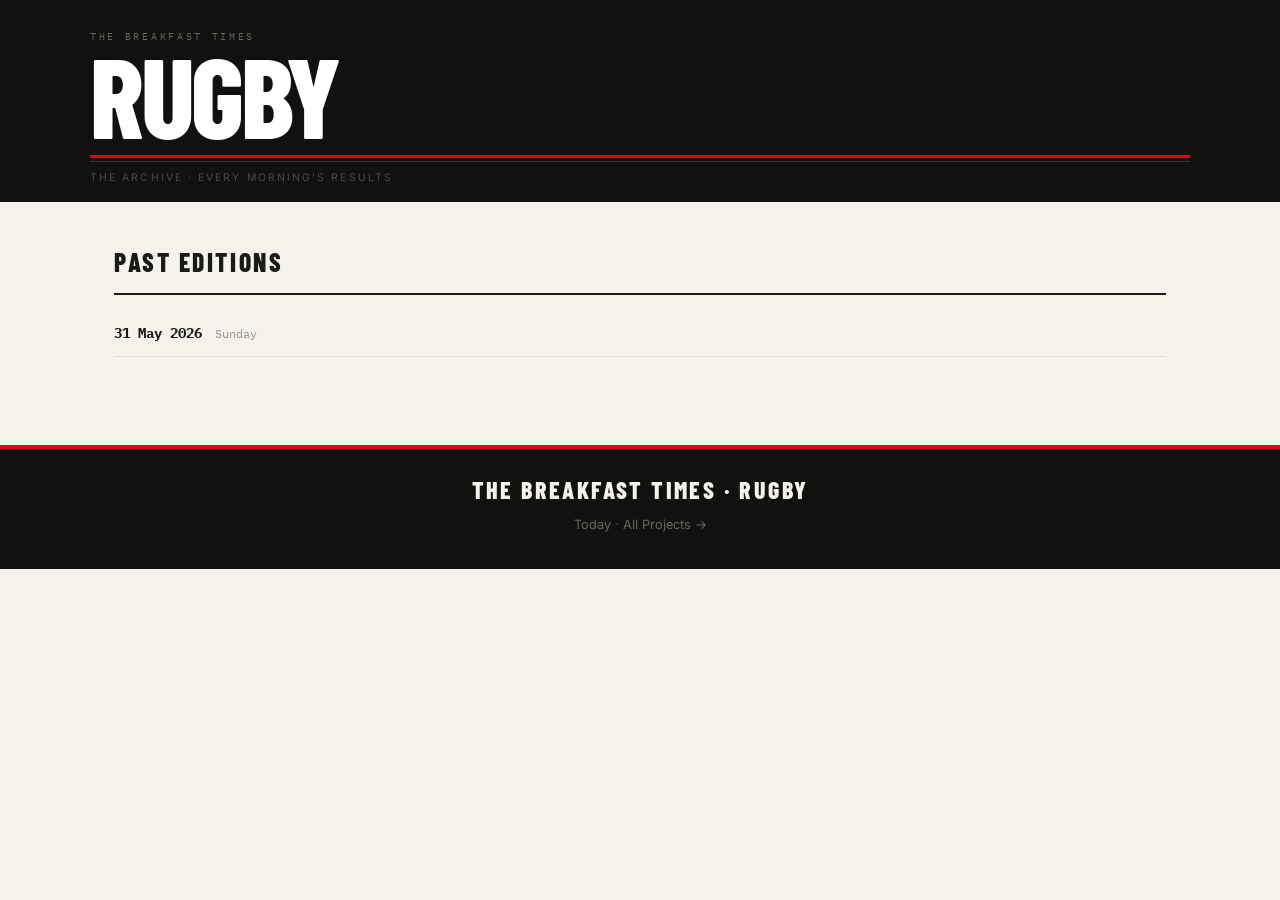
==== commit 713d3d50: "Rugby 2026-05-31 — Clarkson edition: 3 results + sommelier" ====
--- a/archive.html
+++ b/archive.html
@@ -1,7 +1,7 @@
 <!DOCTYPE html>
 <html lang="en"><head>
 <meta charset="utf-8"><meta name="viewport" content="width=device-width, initial-scale=1">
-<title>BT Rugby — Archive</title>
+<title>Reiner Rugby — Archive</title>
 <link rel="icon" href="assets/favicon.svg" type="image/svg+xml">
 <link rel="preconnect" href="https://fonts.googleapis.com">
 <link href="https://fonts.googleapis.com/css2?family=Barlow+Condensed:wght@700;800&family=Inter:wght@400;500&family=IBM+Plex+Mono:wght@400&display=swap" rel="stylesheet">
--- a/assets/style.css
+++ b/assets/style.css
@@ -83,8 +83,8 @@
 .mast-title {
   font-family: 'Barlow Condensed', sans-serif;
   font-weight: 800;
-  font-size: clamp(5rem, 18vw, 11rem);
-  line-height: .82;
+  font-size: clamp(3.5rem, 11vw, 7rem);
+  line-height: .85;
   text-transform: uppercase;
   letter-spacing: -.03em;
   color: #fff;
@@ -114,18 +114,18 @@
 .content {
   max-width: 1100px;
   margin: 0 auto;
-  padding: 0 1.5rem 5rem;
+  padding: 0 1.5rem 3rem;
 }
 
 /* ── Day narrative (pull-quote style) ────────────────────── */
 .day-narrative {
   font-family: 'Lora', Georgia, serif;
   font-style: italic;
-  font-size: 1.18rem;
-  line-height: 1.68;
+  font-size: 1.1rem;
+  line-height: 1.65;
   color: var(--ink);
-  margin: 2rem 0 0;
-  padding: 1.5rem 0 1.5rem 1.8rem;
+  margin: 1.2rem 0 0;
+  padding: .9rem 0 .9rem 1.5rem;
   border-left: 4px solid var(--red);
   border-bottom: 1px solid var(--line);
 }
@@ -135,8 +135,8 @@
   background: var(--dark);
   color: #f0ebe2;
   border-radius: 0;
-  padding: 2.5rem 2.2rem 2.2rem;
-  margin: 2rem -1.5rem 0;
+  padding: 1.5rem 2rem 1.6rem;
+  margin: 1rem -1.5rem 0;
   position: relative;
   overflow: hidden;
 }
@@ -160,12 +160,12 @@
 .hero-headline {
   font-family: 'Barlow Condensed', sans-serif;
   font-weight: 800;
-  font-size: clamp(2.2rem, 6vw, 4rem);
+  font-size: clamp(2rem, 6vw, 3.5rem);
   line-height: .95;
   color: #fff;
   text-transform: uppercase;
   letter-spacing: -.02em;
-  margin: 0 0 1.5rem;
+  margin: 0 0 1rem;
   max-width: 20ch;
 }
 .hero-matchup {
@@ -217,7 +217,7 @@
 .hero-num {
   font-family: 'Barlow Condensed', sans-serif;
   font-weight: 800;
-  font-size: 5.5rem;
+  font-size: 4.5rem;
   line-height: 1;
   min-width: 2.5rem;
   text-align: center;
@@ -237,12 +237,12 @@
 .hero-recap {
   font-family: 'Lora', Georgia, serif;
   font-style: italic;
-  font-size: 1.05rem;
-  line-height: 1.72;
+  font-size: .98rem;
+  line-height: 1.65;
   color: #9a9189;
-  padding-top: 1.4rem;
+  padding-top: .9rem;
   border-top: 1px solid rgba(255,255,255,.06);
-  margin: 0 0 1.2rem;
+  margin: 0 0 .8rem;
 }
 .hero-verdict {
   display: inline-block;
@@ -259,9 +259,9 @@
 
 /* ── Editorial section header ─────────────────────────────── */
 .editorial-header {
-  margin: 0 0 1.6rem;
+  margin: 0 0 1.1rem;
   text-align: center;
-  padding: 2.5rem 0 0;
+  padding: 1.6rem 0 0;
 }
 .editorial-rule {
   border-top: 2px solid var(--ink);
@@ -285,7 +285,7 @@
 }
 
 /* ── League sections ──────────────────────────────────────── */
-.sport-section { margin: 2rem 0 0; }
+.sport-section { margin: 1.4rem 0 0; }
 .section-rule-header {
   display: flex;
   align-items: center;
@@ -312,17 +312,17 @@
 /* ── Match cards ──────────────────────────────────────────── */
 .matches-grid {
   display: grid;
-  grid-template-columns: repeat(auto-fill, minmax(250px, 1fr));
-  gap: 1rem;
+  grid-template-columns: repeat(auto-fill, minmax(230px, 1fr));
+  gap: .75rem;
 }
 .match-card {
   border: 1px solid var(--line);
   border-radius: 6px;
-  padding: 1rem;
+  padding: .8rem .9rem;
   background: var(--card);
   display: flex;
   flex-direction: column;
-  gap: .6rem;
+  gap: .45rem;
   transition: border-color .15s, box-shadow .15s;
 }
 .match-card:hover {
@@ -388,10 +388,10 @@
 
 /* ── Weekly match highlight ───────────────────────────────── */
 .weekly-highlight {
-  margin: 2.5rem -1.5rem 0;
+  margin: 1.5rem -1.5rem 0;
   background: #1a1915;
   border-top: 4px solid #f0b429;
-  padding: 2.5rem 2.2rem 2.2rem;
+  padding: 1.5rem 2rem 1.6rem;
   color: #f0ebe2;
 }
 .wh-eyebrow {
@@ -413,9 +413,9 @@
 .wh-why {
   font-family: 'Lora', Georgia, serif;
   font-style: italic;
-  font-size: .98rem;
+  font-size: .95rem;
   color: #f0b429;
-  margin: 0 0 1.4rem;
+  margin: 0 0 .9rem;
   line-height: 1.6;
 }
 .wh-matchup {
@@ -423,10 +423,10 @@
   align-items: center;
   justify-content: space-between;
   gap: 1rem;
-  padding: 1.4rem;
+  padding: .9rem 1rem;
   background: rgba(255,255,255,.04);
   border-radius: 6px;
-  margin-bottom: 1.4rem;
+  margin-bottom: .9rem;
   flex-wrap: wrap;
 }
 .wh-club { display: flex; flex-direction: column; align-items: center; gap: .4rem; flex: 1; min-width: 0; }
@@ -481,11 +481,11 @@
   border: 1px solid var(--line);
   border-top: 3px solid var(--ink);
   border-radius: 0 0 6px 6px;
-  padding: 1.2rem;
+  padding: .95rem 1rem;
   background: var(--card);
   display: flex;
   flex-direction: column;
-  gap: .7rem;
+  gap: .5rem;
   transition: border-color .15s, box-shadow .15s;
 }
 .fixture-card:hover {
@@ -551,11 +551,11 @@
   margin: 0 -1.5rem;
   background: #0f0a04;
   border-top: 4px solid var(--gold);
-  padding: 0 0 3rem;
+  padding: 0 0 1.5rem;
 }
 .som-header {
   background: #1a1208;
-  padding: 2.5rem 2.2rem 2rem;
+  padding: 1.5rem 2rem 1.2rem;
   border-bottom: 1px solid #2a2010;
 }
 .som-header-inner { max-width: 1100px; margin: 0 auto; }
@@ -568,12 +568,12 @@
 .som-title {
   font-family: 'Barlow Condensed', sans-serif;
   font-weight: 800;
-  font-size: clamp(2.5rem, 7vw, 4.5rem);
+  font-size: clamp(2rem, 5vw, 3.2rem);
   text-transform: uppercase;
   letter-spacing: -.02em;
   color: #f5e6c0;
   line-height: .88;
-  margin-bottom: .8rem;
+  margin-bottom: .6rem;
 }
 .som-subtitle {
   font-family: 'Lora', Georgia, serif;
@@ -593,10 +593,10 @@
 }
 .som-card {
   background: #0f0a04;
-  padding: 2rem 1.8rem;
+  padding: 1.3rem 1.5rem;
   display: flex;
   flex-direction: column;
-  gap: 1rem;
+  gap: .7rem;
   transition: background .2s;
 }
 .som-card:hover { background: #150e05; }
@@ -680,8 +680,8 @@
   border: 1px solid #1e3a8a;
   border-top: 3px solid #3b82f6;
   border-radius: 6px;
-  padding: 1.4rem;
-  display: flex; flex-direction: column; gap: .6rem;
+  padding: 1rem 1.1rem;
+  display: flex; flex-direction: column; gap: .5rem;
   color: #e2e8f0;
 }
 .sci-cat-row { display: flex; align-items: center; gap: .4rem; }
@@ -722,7 +722,7 @@
 .tips-section {
   background: #052e16;
   border-radius: 0;
-  padding: 2.5rem 2.2rem;
+  padding: 1.5rem 2rem;
   margin: 0 -1.5rem;
 }
 .tips-editorial-header { padding-top: 0; }
@@ -738,8 +738,8 @@
   background: rgba(255,255,255,.04);
   border: 1px solid rgba(74,222,128,.12);
   border-radius: 6px;
-  padding: 1.1rem 1rem;
-  display: flex; flex-direction: column; gap: .5rem;
+  padding: .85rem .9rem;
+  display: flex; flex-direction: column; gap: .4rem;
 }
 .tip-cat-row { display: flex; align-items: center; gap: .45rem; }
 .tip-icon    { font-size: 1rem; flex: none; }
@@ -786,7 +786,7 @@
 .footer-band {
   background: var(--dark);
   color: #4b4845;
-  padding: 2.5rem 1.5rem;
+  padding: 1.4rem 1.5rem;
   border-top: 4px solid var(--red);
 }
 .footer-inner { max-width: 1100px; margin: 0 auto; text-align: center; }
